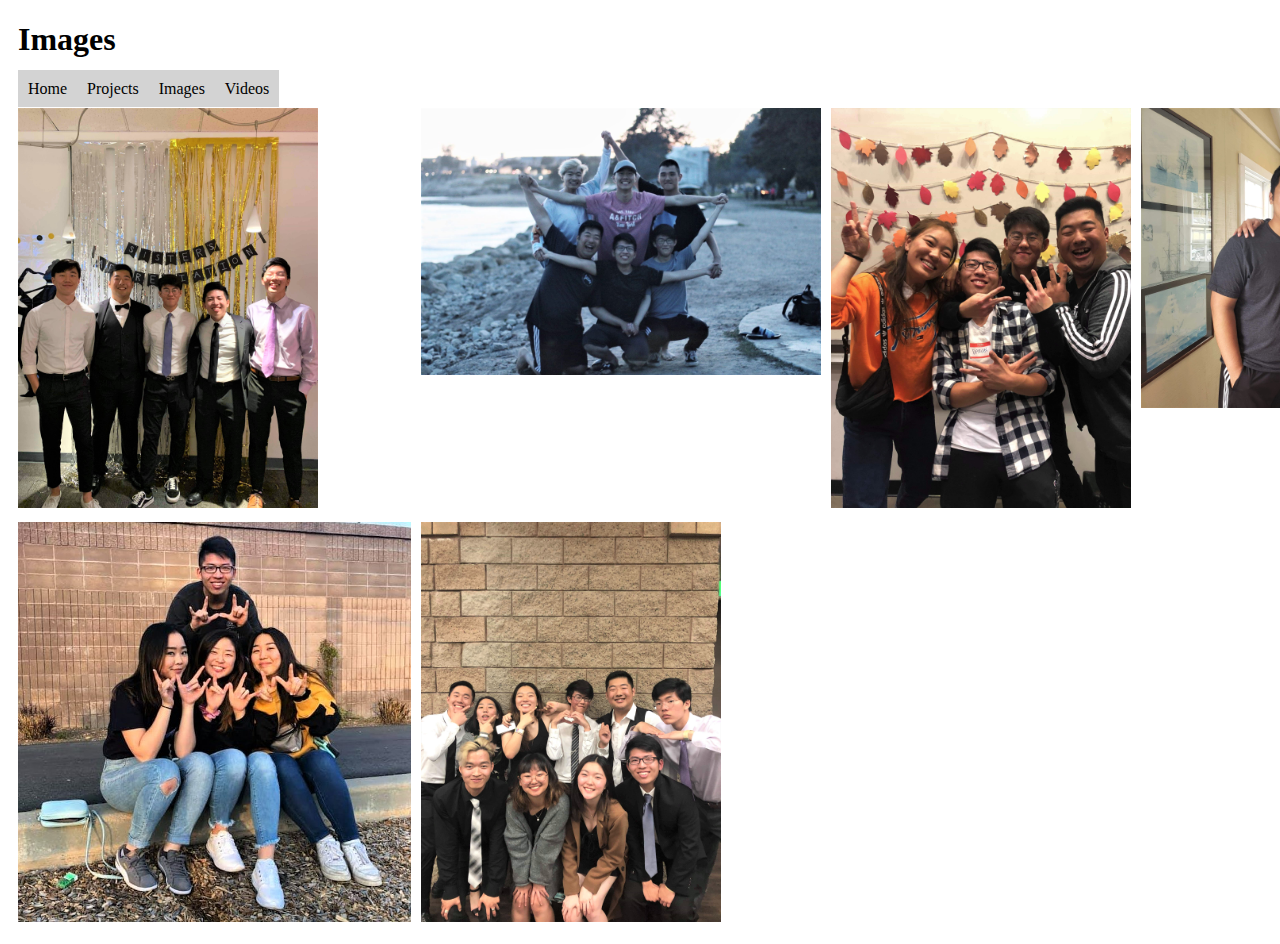
==== images.html @ 594dde09 "added images page" ====
<!DOCTYPE html>
<html>
    <head>
        <title>Images</title>
        <link rel="stylesheet" type="text/css" href="style.css">
    </head>
    <body>
        <div class="header">
            <h1>Images</h1>
        </div>
        <div class="navbar">
            <div class="navbar-button">
                <a href="index.html">Home</a>
            </div>
            <div class="navbar-button">
                <a href="projects.html">Projects</a>
            </div>
            <div class="navbar-button">
                <a href="images.html">Images</a>
            </div>
            <div class="navbar-button">
                <a href="videos.html">Videos</a>
            </div>
        </div>
        <div class="img-main">
            <div class="img1">
                <img src="images/SAD2020Mendoba.jpeg">
            </div>
            <div class="img2">
                <img src="images/beachstar.jpeg">
            </div>
            <div class="img3">
                <img src="images/thanksgivingchapel2019.jpeg">
            </div>
            <div class="img4">
                <img src="images/kayaking.jpeg">
            </div>
            <div class="img5">
                <img src="images/uwu.jpg">
            </div>
            <div class="img6">
                <img src="images/banquet2019.jpeg">
            </div>
        </div>
    </body>
</html>
---- style.css ----
.header {
    padding-left: 10px;
}

.navbar {
    display: flex;
    padding-left: 10px;
}

.navbar-button > a:any-link {
    background-color: lightgrey;
    color: black;
    padding: 10px;
    text-align: center;
    text-decoration: none;
}

.navbar-button > a:hover {
    background-color: darkgray;
    color: white;
}

.home-main {
    display: flex;
}

.home-main > div {
    padding: 10px;
}

.proj-link {
    display: flex;
}

.proj-link > div {
    padding: 10px;
}

.proj-img > a > img {
    height: auto;
    max-width: 200px;
}

.proj-textbox {
    position: relative;
    flex-grow: 1;
    width: 200px;
}

.proj-text {
    margin: 0;
    position: absolute;
    top: 50%;
    -ms-transform: translateY(-50%);
    transform: translateY(-50%);
}

.img-main {
    display: grid;
    grid-template-columns: repeat(4, 1fr);
    gap: 10px;
    padding: 10px;
}

.img-main > div > img {
    width: auto;
    height: auto;
    max-width: 400px;
    max-height: 400px;
}

.vid-main {
    display: grid;
    grid-template-columns: repeat(3, 1fr);
    gap: 10px;
    padding: 10px;
}
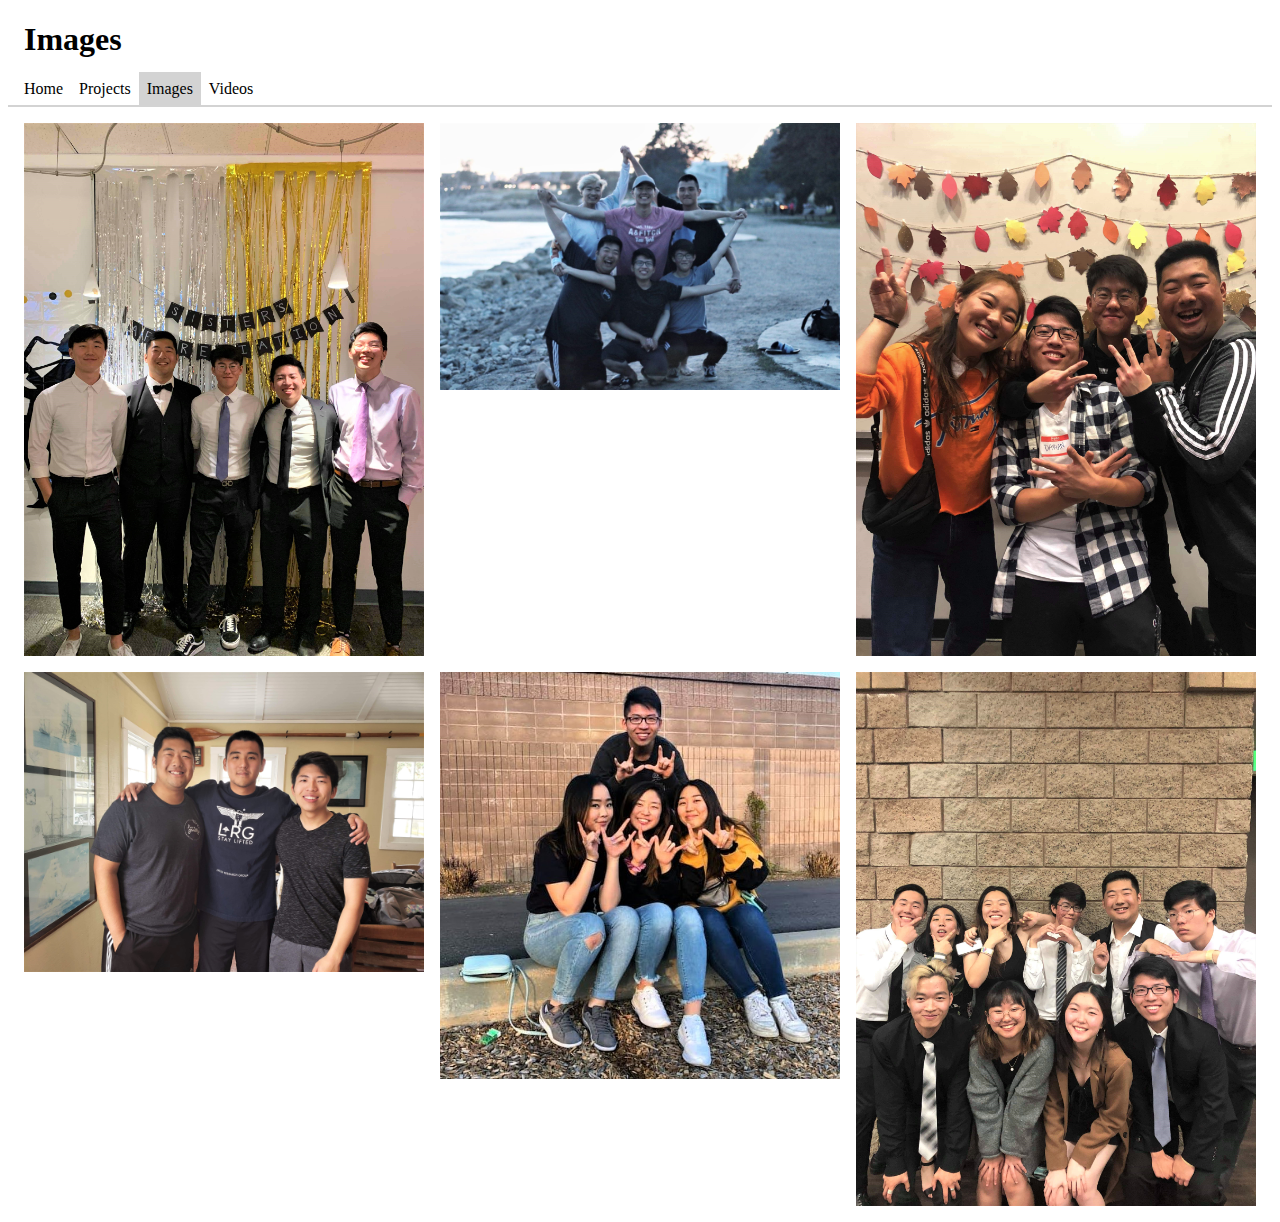
==== commit c6cfda4b: "Added dynamic number of columns for the image gallery" ====
--- a/images.html
+++ b/images.html
@@ -3,24 +3,17 @@
     <head>
         <title>Images</title>
         <link rel="stylesheet" type="text/css" href="style.css">
+        <script src="https://ajax.googleapis.com/ajax/libs/jquery/3.4.1/jquery.min.js"></script>
     </head>
     <body>
         <div class="header">
             <h1>Images</h1>
-        </div>
-        <div class="navbar">
-            <div class="navbar-button">
-                <a href="index.html">Home</a>
+            <div class="navbar">
+                
             </div>
-            <div class="navbar-button">
-                <a href="projects.html">Projects</a>
-            </div>
-            <div class="navbar-button">
-                <a href="images.html">Images</a>
-            </div>
-            <div class="navbar-button">
-                <a href="videos.html">Videos</a>
-            </div>
+            <script>
+                $(".navbar").load("navbar.html")
+            </script>
         </div>
         <div class="img-main">
             <div class="img1">
--- a/style.css
+++ b/style.css
@@ -1,23 +1,31 @@
 .header {
-    padding-left: 10px;
+    background-color: white;
+    padding-bottom: 8px;
+}
+
+.header > h1 {
+    padding-left: 16px;
 }
 
 .navbar {
     display: flex;
-    padding-left: 10px;
+    border-bottom: 2px solid lightgray;
+    padding-bottom: 7px;
+    padding-left: 8px;
 }
 
-.navbar-button > a:any-link {
-    background-color: lightgrey;
+.navbar-button > a:any-link{
+    background-color: white;
+    border-bottom: 2px solid lightgray;
     color: black;
-    padding: 10px;
+    padding: 8px;
     text-align: center;
     text-decoration: none;
 }
 
 .navbar-button > a:hover {
-    background-color: darkgray;
-    color: white;
+    background-color: lightgray;
+    color: black;
 }
 
 .home-main {
@@ -25,7 +33,7 @@
 }
 
 .home-main > div {
-    padding: 10px;
+    padding: 8px;
 }
 
 .proj-link {
@@ -57,16 +65,16 @@
 
 .img-main {
     display: grid;
-    grid-template-columns: repeat(4, 1fr);
-    gap: 10px;
-    padding: 10px;
+    grid-template-columns: repeat(auto-fill, 400px);
+    gap: 1em;
+    padding: 8px;
+    justify-content: center;
 }
 
 .img-main > div > img {
-    width: auto;
     height: auto;
-    max-width: 400px;
-    max-height: 400px;
+    max-width: 100%;
+    display: block;
 }
 
 .vid-main {
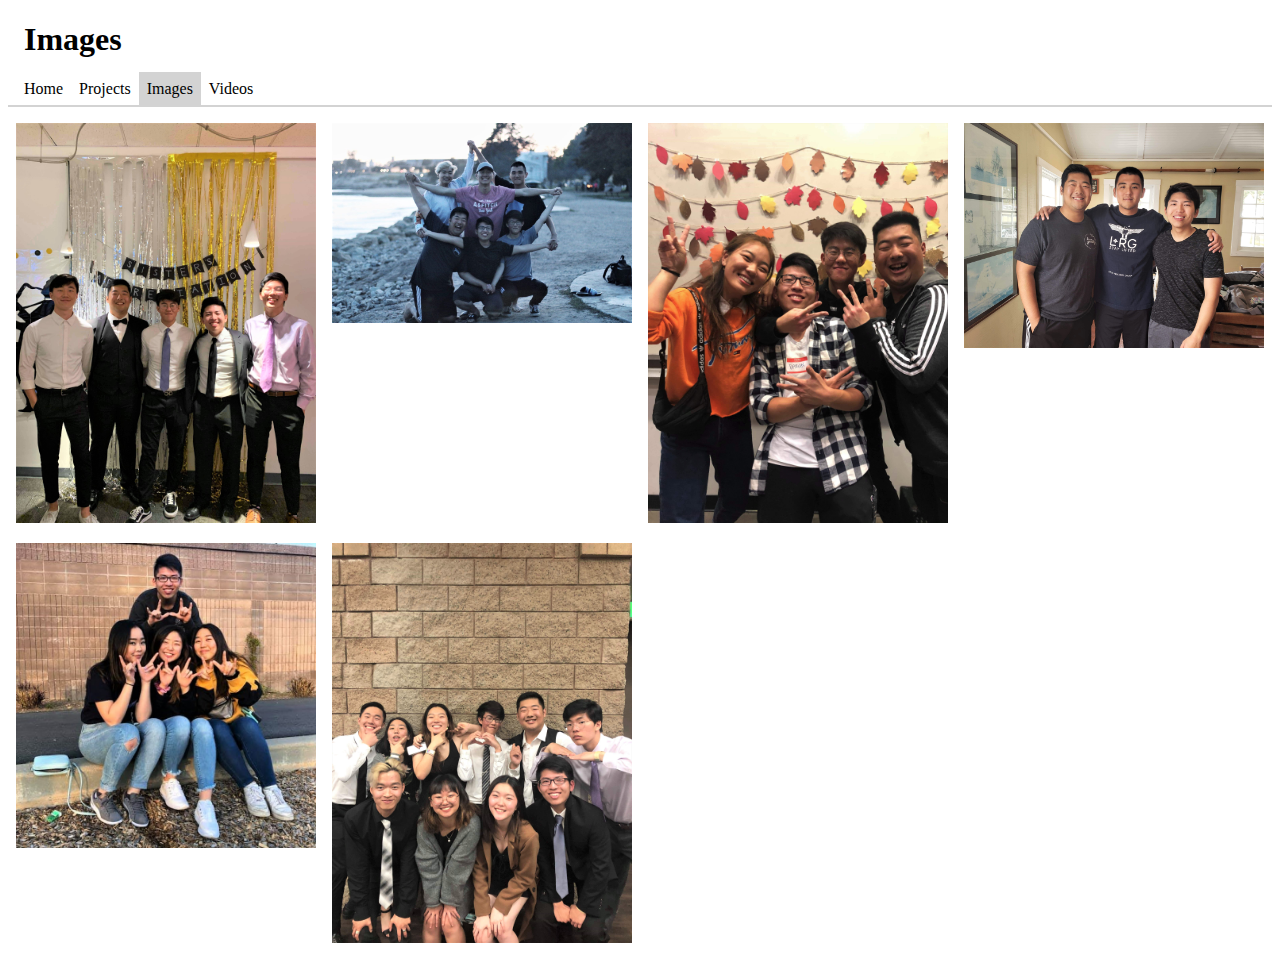
==== commit 260406b3: "added enlarged overlay when clicking on images" ====
--- a/images.html
+++ b/images.html
@@ -16,24 +16,67 @@
             </script>
         </div>
         <div class="img-main">
-            <div class="img1">
+            <div>
+                <img src="images/SAD2020Mendoba.jpeg" onclick="openImage(0)">
+            </div>
+            <div>
+                <img src="images/beachstar.jpeg" onclick="openImage(1)">
+            </div>
+            <div>
+                <img src="images/thanksgivingchapel2019.jpeg" onclick="openImage(2)">
+            </div>
+            <div>
+                <img src="images/kayaking.jpeg" onclick="openImage(3)">
+            </div>
+            <div>
+                <img src="images/uwu.jpg" onclick="openImage(4)">
+            </div>
+            <div>
+                <img src="images/banquet2019.jpeg" onclick="openImage(5)">
+            </div>
+        </div>
+        <div id="lightbox">
+            <div class="lightbox-img">
                 <img src="images/SAD2020Mendoba.jpeg">
             </div>
-            <div class="img2">
+            <div class="lightbox-img">
                 <img src="images/beachstar.jpeg">
             </div>
-            <div class="img3">
+            <div class="lightbox-img">
                 <img src="images/thanksgivingchapel2019.jpeg">
             </div>
-            <div class="img4">
+            <div class="lightbox-img">
                 <img src="images/kayaking.jpeg">
             </div>
-            <div class="img5">
+            <div class="lightbox-img">
                 <img src="images/uwu.jpg">
             </div>
-            <div class="img6">
+            <div class="lightbox-img">
                 <img src="images/banquet2019.jpeg">
             </div>
         </div>
+        <script>
+            $(document).on("click", event => {
+                if($(event.target).has(".lightbox-img").length){
+                    $("#lightbox").hide();
+                }
+            });
+            function openImage(imageIndex){
+                console.log("In openImage()")
+                const images = document.getElementsByClassName("lightbox-img");
+                document.getElementById("lightbox").style.display = "flex";
+                for(let i = 0; i < images.length; i++){
+                    if(i == imageIndex){
+                        images[i].style.display = "block";
+                    }
+                    else{
+                        images[i].style.display = "none";
+                    }
+                }
+            }
+            function closeLightbox(){
+                document.getElementById("lightbox").style.display = "none";
+            }
+        </script>
     </body>
 </html>--- a/style.css
+++ b/style.css
@@ -65,7 +65,7 @@
 
 .img-main {
     display: grid;
-    grid-template-columns: repeat(auto-fill, 400px);
+    grid-template-columns: repeat(auto-fill, 300px);
     gap: 1em;
     padding: 8px;
     justify-content: center;
@@ -74,12 +74,41 @@
 .img-main > div > img {
     height: auto;
     max-width: 100%;
-    display: block;
+}
+
+.img-main > div > img:hover {
+    cursor: pointer;
+}
+
+#lightbox {
+    display: none;
+    position: fixed;
+    top: 0;
+    left: 0;
+    width: 100%;
+    height: 100%;
+    background: rgba(0, 0, 0, 0.8);
+    justify-content: center;
+}
+
+.lightbox-img {
+    display: none;
+    position: absolute;
+    top: 50%;
+    transform: translateY(-50%);
+}
+
+.lightbox-img img{
+    max-width: 85vw;
+    max-height: 85vw;
+    width: auto;
+    height: auto;
 }
 
 .vid-main {
     display: grid;
-    grid-template-columns: repeat(3, 1fr);
-    gap: 10px;
-    padding: 10px;
+    grid-template-columns: repeat(auto-fill, 420px);
+    gap: 1em;
+    padding: 8px;
+    justify-content: center;
 }